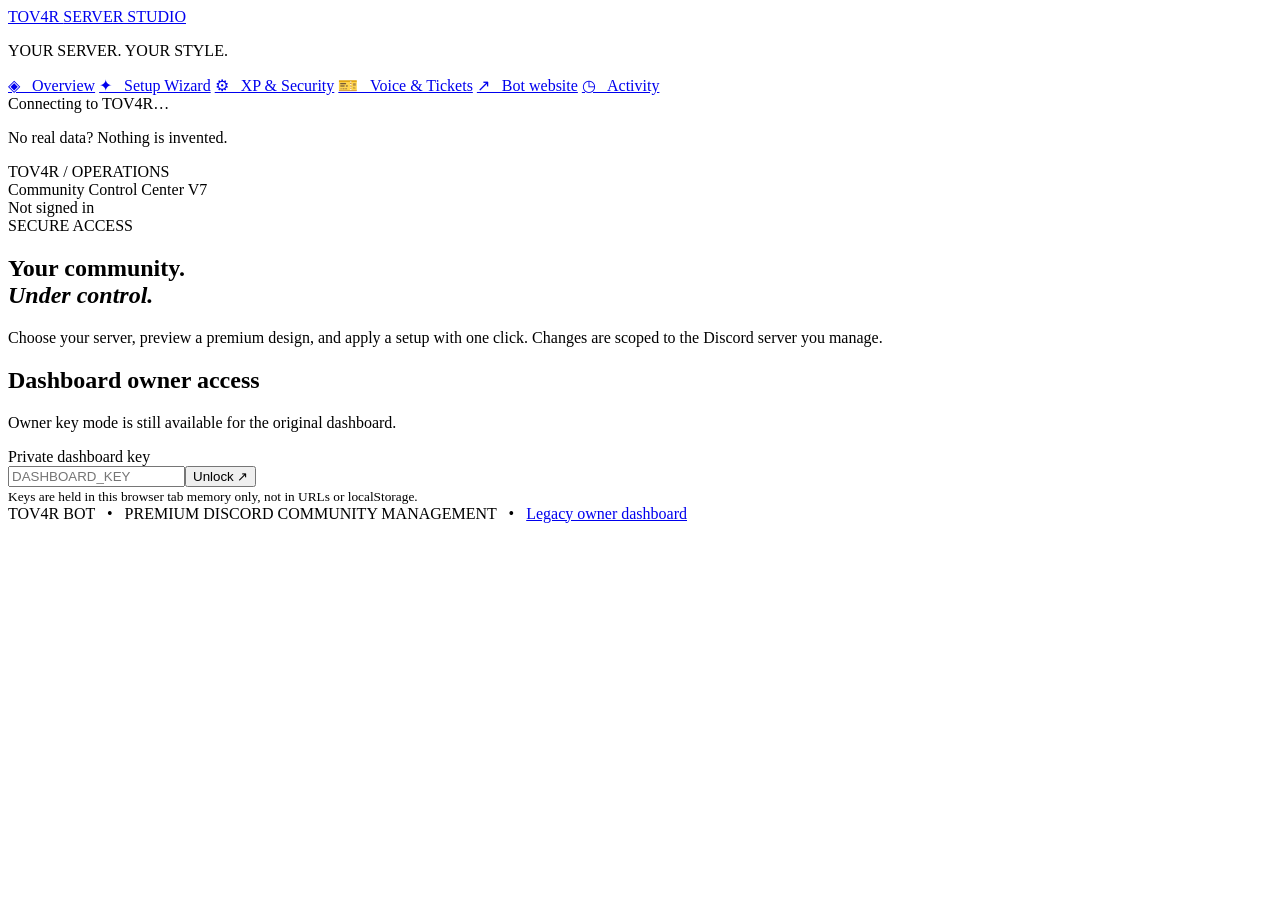
==== web/wizard.html @ 2fc29fc4 "Enable owner-triggered verification gate preserving existing member access and private channel denie" ====
<!doctype html>
<html lang="fr">
<head>
  <meta charset="utf-8">
  <meta name="viewport" content="width=device-width, initial-scale=1">
  <meta name="robots" content="noindex,nofollow">
  <meta name="theme-color" content="#111117">
  <title>TOV4R • Server Studio</title>
  <link rel="stylesheet" href="/wizard/assets/wizard.css">
  <script defer src="/wizard/assets/wizard.js"></script>
</head>
<body>
<div class="app-shell">
  <aside class="sidebar">
    <a href="/wizard" class="brand" aria-label="TOV4R Server Studio">TOV4R <span>SERVER STUDIO</span></a>
    <p class="sidebar-sub">YOUR SERVER. YOUR STYLE.</p>
    <nav aria-label="Navigation principale">
      <a href="#overview">◈ &nbsp; Overview</a>
      <a href="#builder">✦ &nbsp; Setup Wizard</a>
      <a href="#preferences">⚙ &nbsp; XP & Security</a>
      <a href="#modules">🎫 &nbsp; Voice & Tickets</a>
      <a href="https://tov4r.xyz/bot/">↗ &nbsp; Bot website</a>
      <a href="#activity">◷ &nbsp; Activity</a>
    </nav>
    <div class="side-bottom">
      <span class="dot"></span><span id="bot-status">Connecting to TOV4R…</span>
      <p>No real data? Nothing is invented.</p>
    </div>
  </aside>
  <main>
    <header class="topbar">
      <div><span class="eyebrow">TOV4R / OPERATIONS</span><div class="top-title">Community Control Center <span class="version">V7</span></div></div>
      <div class="user-slot"><span id="actor">Not signed in</span><button type="button" id="logout" class="quiet" hidden>Sign out</button></div>
    </header>
    <div id="message" class="message" role="status" aria-live="polite" hidden></div>
    <section id="gate" class="gate">
      <div class="eyebrow">SECURE ACCESS</div>
      <h1>Your community.<br><em>Under control.</em></h1>
      <p>Choose your server, preview a premium design, and apply a setup with one click. Changes are scoped to the Discord server you manage.</p>
      <a id="discord-login" href="/auth/login" class="action" hidden>◈ &nbsp; Continue with Discord</a>
      <div class="owner-portal">
        <h2>Dashboard owner access</h2>
        <p>Owner key mode is still available for the original dashboard.</p>
        <form id="key-form"><label for="owner-key">Private dashboard key</label><div class="inline"><input id="owner-key" type="password" minlength="32" placeholder="DASHBOARD_KEY" autocomplete="off" required><button class="action" type="submit">Unlock ↗</button></div></form>
        <small>Keys are held in this browser tab memory only, not in URLs or localStorage.</small>
      </div>
      <div id="oauth-info" class="note"></div>
    </section>
    <div id="workspace" hidden>
      <section id="overview" class="hero">
        <div>
          <div class="eyebrow">SELECT YOUR COMMUNITY</div>
          <h1>Make it <em>legendary.</em></h1>
          <p>Every Discord server has its own setup, permissions and personality.</p>
          <div class="server-switch"><label for="guild">SERVER</label><select id="guild" aria-label="Choose your server"></select></div>
        </div>
        <div class="hero-panel">
          <div class="eyebrow">SERVER STATUS</div>
          <strong id="guild-name">—</strong>
          <span id="guild-theme">Template not selected</span>
          <div class="online"><span class="dot"></span>LIVE DISCORD STATE</div>
        </div>
      </section>
      <div class="stats" id="stats"></div>
      <section id="builder" class="panel builder">
        <div class="head"><div><span class="eyebrow">01 / CREATE</span><h2>Setup Wizard <span>✦</span></h2><p>Preview the staff, Member and automatic level reward roles. No channels are created or changed.</p></div><span class="step">PREVIEW → APPLY</span></div>
        <div id="themes" class="themes" role="group" aria-label="Server types"></div>
        <div class="wizard-options">
          <input id="focus" type="checkbox" hidden disabled><b>Unified bot setup</b><p>Staff permissions must be configured manually by the server owner.</p>
          <p class="safety">🔒 All existing channels and roles are preserved; verification updates public visibility and preserves existing member access. Only missing essential bot channels and roles are created.</p>
        </div>
        <div class="wizard-actions"><button class="action" id="preview" type="button">Generate preview →</button><button class="quiet" id="reset-preview" type="button">Reset</button></div>
        <div id="preview-panel" class="preview-panel" hidden>
          <div class="head"><div><span class="eyebrow">02 / REVIEW</span><h2 id="preview-name">Your layout</h2></div><span class="step">NOTHING CHANGED YET</span></div>
          <div class="preview-stats" id="preview-stats"></div>
          <div id="preview-structure" class="structure"></div>
          <p class="safety" id="preview-warning"></p>
          <div class="wizard-actions"><button class="action" id="apply" type="button">Apply approved setup ↗</button><span class="hint">Preview expires after 10 minutes or if the server changes.</span></div>
        </div>
      </section>
      <section id="preferences" class="panel">
        <div class="head"><div><span class="eyebrow">03 / CONTROL</span><h2>Protection & settings</h2><p>Settings are saved to the selected server only.</p></div></div>
        <form id="settings-form">
          <div class="settings-grid">
            <label class="setting"><span><b>Bot language</b><small>Server response language</small></span><select name="language"><option value="en">English</option><option value="fr">Français</option><option value="darija">Darija</option></select></label>
            <label class="setting"><span><b>Anti-Spam</b><small>Automatic spam moderation</small></span><input type="checkbox" name="antispam"></label>
            <label class="setting"><span><b>Anti-Invites</b><small>Block public Discord invite links</small></span><input type="checkbox" name="anti_invites"></label>
            <label class="setting"><span><b>Levels & XP</b><small>Enable community progression</small></span><input type="checkbox" name="levels"></label>
            <label class="setting"><span><b>Voice XP</b><small>Opt-in voice-state activity; no audio recording</small></span><input type="checkbox" name="voice_xp"></label>
            <label class="setting"><span><b>Security monitoring</b><small>Raid and unusual activity alerts; no automatic bans</small></span><input type="checkbox" name="security_enabled"></label>
            <label class="setting"><span><b>XP cooldown</b><small>Seconds between XP awards (15–3600)</small></span><input name="xp_cooldown" type="number" min="15" max="3600" required></label>
          </div>
          <label class="line-field">Welcome message <small>Use {mention}, {name} or {server}</small><textarea rows="2" maxlength="1500" name="welcome_text"></textarea></label>
          <label class="line-field">Filtered words <small>Comma-separated</small><textarea rows="2" maxlength="1500" name="blocked_words"></textarea></label>
          <div class="wizard-actions"><button class="action" type="submit" id="save-settings">Save server settings ↗</button></div>
        </form>
      </section>
      <section id="modules" class="panel">
        <div class="head"><div><span class="eyebrow">04 / COMMUNITY MODULES</span><h2>Voice & Tickets</h2><p>Manage your existing modules in Discord. These controls are guides, not web actions.</p></div></div>
        <div class="settings-grid">
          <div class="setting"><span><b>Voice panel</b><small>Publish or refresh with /setup. Members can save room preferences.</small></span></div>
          <div class="setting"><span><b>Ticket panel</b><small>Use /setup to configure and refresh the ticket panel. Closed tickets are deleted after 10 seconds, subject to transcript saving.</small></span></div>
          <div class="setting"><span><b>Private security alerts</b><small>Use /setup to configure private alerts. View Audit Log is needed for destructive-activity alerts.</small></span></div>
          <div class="setting"><span><b>Community profiles</b><small>/profile, /leaderboard and /voice_top show your server's progression.</small></span></div>
        </div>
      </section>
      <section id="activity" class="two-cols">
        <div class="panel"><div class="head"><div><span class="eyebrow">04 / MONITOR</span><h2>Recent activity</h2></div></div><div id="events" class="feed"></div></div>
        <div class="panel"><div class="head"><div><span class="eyebrow">05 / UNDO</span><h2>Restore layout</h2></div></div><p>Focused setup keeps an archive of unrelated channels. Reopen the archived layout at any time.</p><button class="quiet" id="restore" type="button">Restore archived channels ↶</button><p class="hint">This only restores channels previously archived by TOV4R. No bulk deletion.</p></div>
      </section>
    </div>
    <footer class="footer">TOV4R BOT &nbsp; • &nbsp; PREMIUM DISCORD COMMUNITY MANAGEMENT &nbsp; • &nbsp; <a href="/">Legacy owner dashboard</a></footer>
  </main>
</div>
</body>
</html>
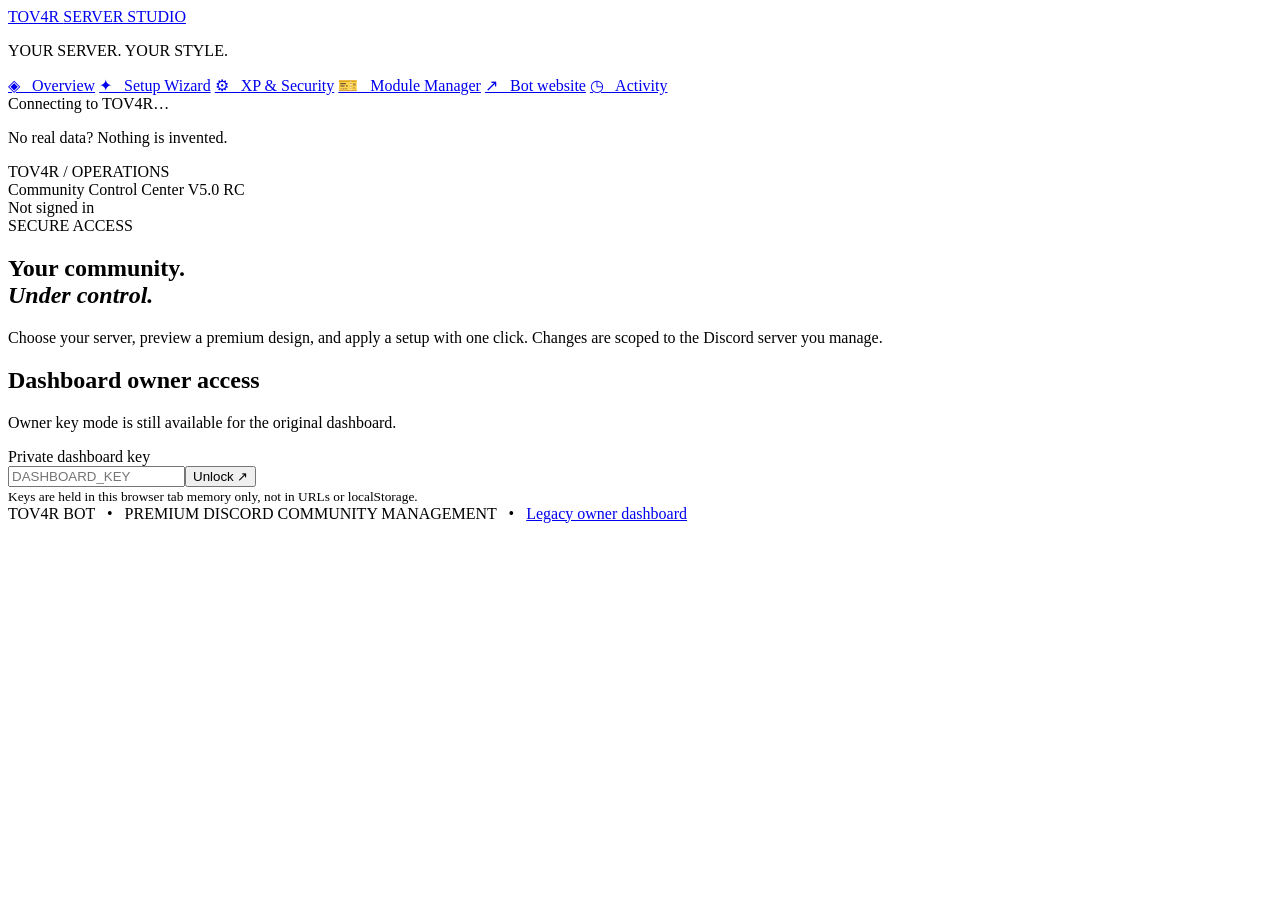
==== commit 91533da3: "Add live Module Manager and complete protection settings UI" ====
--- a/web/wizard.html
+++ b/web/wizard.html
@@ -18,7 +18,7 @@
       <a href="#overview">◈ &nbsp; Overview</a>
       <a href="#builder">✦ &nbsp; Setup Wizard</a>
       <a href="#preferences">⚙ &nbsp; XP & Security</a>
-      <a href="#modules">🎫 &nbsp; Voice & Tickets</a>
+      <a href="#modules">🎫 &nbsp; Module Manager</a>
       <a href="https://tov4r.xyz/bot/">↗ &nbsp; Bot website</a>
       <a href="#activity">◷ &nbsp; Activity</a>
     </nav>
@@ -29,7 +29,7 @@
   </aside>
   <main>
     <header class="topbar">
-      <div><span class="eyebrow">TOV4R / OPERATIONS</span><div class="top-title">Community Control Center <span class="version">V7</span></div></div>
+      <div><span class="eyebrow">TOV4R / OPERATIONS</span><div class="top-title">Community Control Center <span class="version">V5.0 RC</span></div></div>
       <div class="user-slot"><span id="actor">Not signed in</span><button type="button" id="logout" class="quiet" hidden>Sign out</button></div>
     </header>
     <div id="message" class="message" role="status" aria-live="polite" hidden></div>
@@ -63,7 +63,7 @@
       </section>
       <div class="stats" id="stats"></div>
       <section id="builder" class="panel builder">
-        <div class="head"><div><span class="eyebrow">01 / CREATE</span><h2>Setup Wizard <span>✦</span></h2><p>Preview the staff, Member and automatic level reward roles. No channels are created or changed.</p></div><span class="step">PREVIEW → APPLY</span></div>
+        <div class="head"><div><span class="eyebrow">01 / CREATE</span><h2>Setup Wizard <span>✦</span></h2><p>Preview missing staff roles, level rewards and essential bot channels. Nothing changes until you approve.</p></div><span class="step">PREVIEW → APPLY</span></div>
         <div id="themes" class="themes" role="group" aria-label="Server types"></div>
         <div class="wizard-options">
           <input id="focus" type="checkbox" hidden disabled><b>Unified bot setup</b><p>Staff permissions must be configured manually by the server owner.</p>
@@ -88,6 +88,9 @@
             <label class="setting"><span><b>Levels & XP</b><small>Enable community progression</small></span><input type="checkbox" name="levels"></label>
             <label class="setting"><span><b>Voice XP</b><small>Opt-in voice-state activity; no audio recording</small></span><input type="checkbox" name="voice_xp"></label>
             <label class="setting"><span><b>Security monitoring</b><small>Raid and unusual activity alerts; no automatic bans</small></span><input type="checkbox" name="security_enabled"></label>
+            <label class="setting"><span><b>Anti-links</b><small>Apply configured link moderation</small></span><input type="checkbox" name="anti_links"></label>
+            <label class="setting"><span><b>Progressive moderation</b><small>Enable existing escalation policy</small></span><input type="checkbox" name="automod_progressive"></label>
+            <label class="setting"><span><b>Goodbye messages</b><small>Send member departure notices</small></span><input type="checkbox" name="goodbye_enabled"></label>
             <label class="setting"><span><b>XP cooldown</b><small>Seconds between XP awards (15–3600)</small></span><input name="xp_cooldown" type="number" min="15" max="3600" required></label>
           </div>
           <label class="line-field">Welcome message <small>Use {mention}, {name} or {server}</small><textarea rows="2" maxlength="1500" name="welcome_text"></textarea></label>
@@ -96,7 +99,16 @@
         </form>
       </section>
       <section id="modules" class="panel">
-        <div class="head"><div><span class="eyebrow">04 / COMMUNITY MODULES</span><h2>Voice & Tickets</h2><p>Manage your existing modules in Discord. These controls are guides, not web actions.</p></div></div>
+        <div class="head"><div><span class="eyebrow">04 / COMMUNITY MODULES</span><h2>Module Manager</h2><p>Enable or disable features for the selected server. Existing rooms and tickets are preserved.</p></div></div>
+        <form id="modules-form">
+          <div class="settings-grid">
+            <label class="setting"><span><b>Temporary TAB creation</b><small>Allow members to create new rooms</small></span><input type="checkbox" name="voice_rooms_enabled"></label>
+            <label class="setting"><span><b>Automatic TAB panel</b><small>Post controls in the chat of each new room</small></span><input type="checkbox" name="voice_panel_enabled"></label>
+            <label class="setting"><span><b>New support tickets</b><small>Existing tickets remain accessible</small></span><input type="checkbox" name="tickets_enabled"></label>
+            <label class="setting"><span><b>AI administration</b><small>Server-owner only, explicit requests sent to OpenAI. Requires provider configuration.</small></span><input type="checkbox" name="ai_enabled"></label>
+          </div>
+          <div class="wizard-actions"><button class="action" type="submit" id="save-modules">Save modules ↗</button></div>
+        </form>
         <div class="settings-grid">
           <div class="setting"><span><b>Voice panel</b><small>Publish or refresh with /setup. Members can save room preferences.</small></span></div>
           <div class="setting"><span><b>Ticket panel</b><small>Use /setup to configure and refresh the ticket panel. Closed tickets are deleted after 10 seconds, subject to transcript saving.</small></span></div>
@@ -106,7 +118,7 @@
       </section>
       <section id="activity" class="two-cols">
         <div class="panel"><div class="head"><div><span class="eyebrow">04 / MONITOR</span><h2>Recent activity</h2></div></div><div id="events" class="feed"></div></div>
-        <div class="panel"><div class="head"><div><span class="eyebrow">05 / UNDO</span><h2>Restore layout</h2></div></div><p>Focused setup keeps an archive of unrelated channels. Reopen the archived layout at any time.</p><button class="quiet" id="restore" type="button">Restore archived channels ↶</button><p class="hint">This only restores channels previously archived by TOV4R. No bulk deletion.</p></div>
+        <div class="panel"><div class="head"><div><span class="eyebrow">05 / UNDO</span><h2>Restore layout</h2></div></div><p>Focused setup keeps an archive of unrelated channels. Reopen the archived layout at any time.</p><button class="quiet" id="restore" type="button">Restore archived channels ↶</button><p class="hint">Server owner or Administrator only. Restores previously archived channels. No bulk deletion.</p></div>
       </section>
     </div>
     <footer class="footer">TOV4R BOT &nbsp; • &nbsp; PREMIUM DISCORD COMMUNITY MANAGEMENT &nbsp; • &nbsp; <a href="/">Legacy owner dashboard</a></footer>
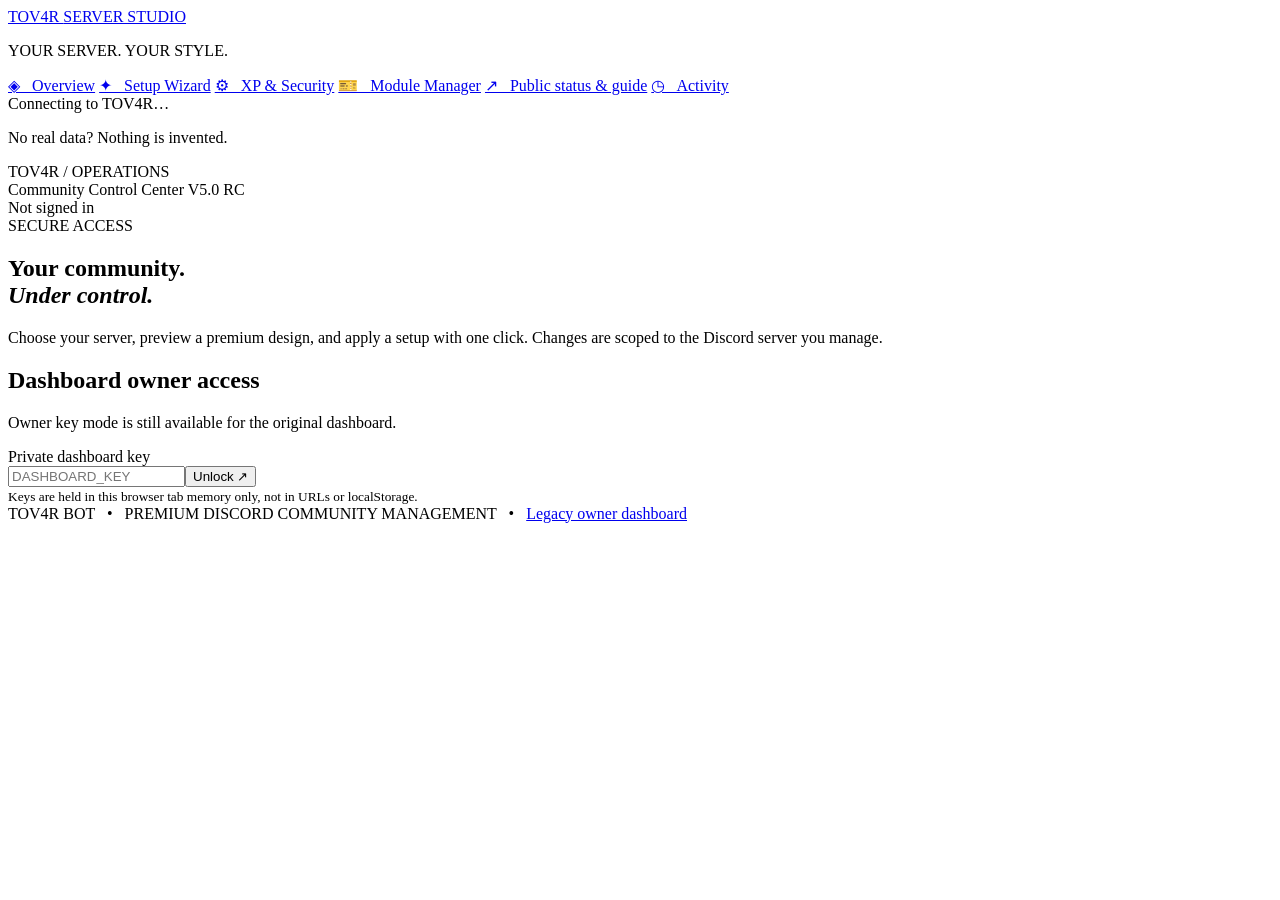
==== commit 0d0cbb5f: "Link dashboard to public status and clarify module behavior" ====
--- a/web/wizard.html
+++ b/web/wizard.html
@@ -19,7 +19,7 @@
       <a href="#builder">✦ &nbsp; Setup Wizard</a>
       <a href="#preferences">⚙ &nbsp; XP & Security</a>
       <a href="#modules">🎫 &nbsp; Module Manager</a>
-      <a href="https://tov4r.xyz/bot/">↗ &nbsp; Bot website</a>
+      <a href="/status">↗ &nbsp; Public status &amp; guide</a>
       <a href="#activity">◷ &nbsp; Activity</a>
     </nav>
     <div class="side-bottom">
@@ -107,7 +107,7 @@
             <label class="setting"><span><b>New support tickets</b><small>Existing tickets remain accessible</small></span><input type="checkbox" name="tickets_enabled"></label>
             <label class="setting"><span><b>AI administration</b><small>Server-owner only, explicit requests sent to OpenAI. Requires provider configuration.</small></span><input type="checkbox" name="ai_enabled"></label>
           </div>
-          <div class="wizard-actions"><button class="action" type="submit" id="save-modules">Save modules ↗</button></div>
+          <div class="wizard-actions"><button class="action" type="submit" id="save-modules">Save modules ↗</button></div><p class="hint">Only the server owner can change AI access. Turning modules off does not delete data.</p>
         </form>
         <div class="settings-grid">
           <div class="setting"><span><b>Voice panel</b><small>Publish or refresh with /setup. Members can save room preferences.</small></span></div>
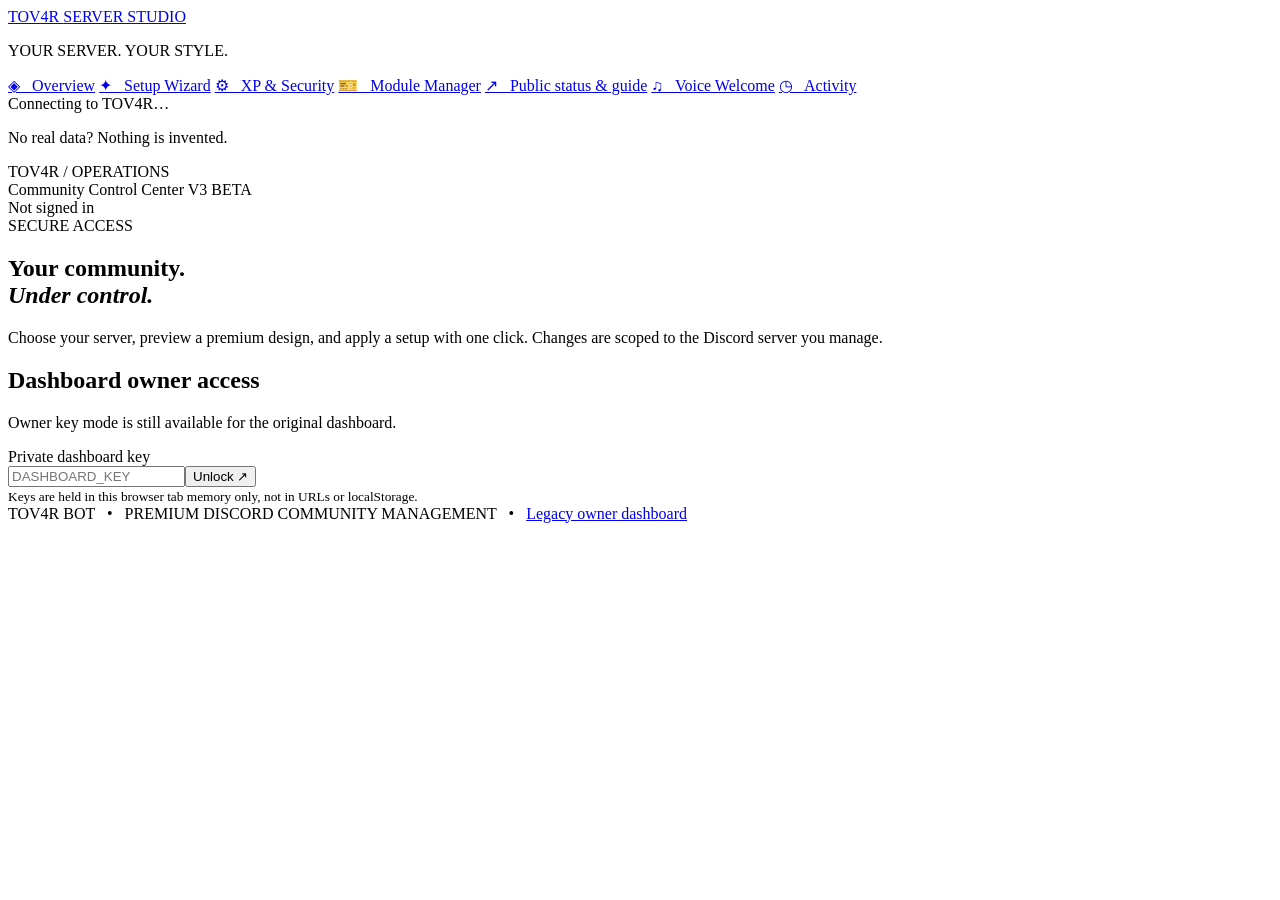
==== commit abb2e86b: "Add voice welcome status, manual refresh and activity search to V3 beta" ====
--- a/web/wizard.html
+++ b/web/wizard.html
@@ -20,6 +20,7 @@
       <a href="#preferences">⚙ &nbsp; XP & Security</a>
       <a href="#modules">🎫 &nbsp; Module Manager</a>
       <a href="/status">↗ &nbsp; Public status &amp; guide</a>
+      <a href="#voice-status">♫ &nbsp; Voice Welcome</a>
       <a href="#activity">◷ &nbsp; Activity</a>
     </nav>
     <div class="side-bottom">
@@ -29,7 +30,7 @@
   </aside>
   <main>
     <header class="topbar">
-      <div><span class="eyebrow">TOV4R / OPERATIONS</span><div class="top-title">Community Control Center <span class="version">V5.0 RC</span></div></div>
+      <div><span class="eyebrow">TOV4R / OPERATIONS</span><div class="top-title">Community Control Center <span class="version">V3 BETA</span></div></div>
       <div class="user-slot"><span id="actor">Not signed in</span><button type="button" id="logout" class="quiet" hidden>Sign out</button></div>
     </header>
     <div id="message" class="message" role="status" aria-live="polite" hidden></div>
@@ -61,7 +62,21 @@
           <div class="online"><span class="dot"></span>LIVE DISCORD STATE</div>
         </div>
       </section>
+      <div class="overview-tools"><span id="last-refresh" class="hint">Not refreshed yet</span><button type="button" class="quiet" id="refresh-dashboard">Refresh data ↻</button></div>
       <div class="stats" id="stats"></div>
+      <section id="voice-status" class="panel">
+        <div class="head"><div><span class="eyebrow">LIVE MODULE STATUS</span><h2>Voice Welcome</h2><p>Playback only. No member audio is recorded.</p></div><span class="step" id="voice-connection">—</span></div>
+        <div class="settings-grid">
+          <div class="setting"><span><b>Selected room</b><small id="voice-room">—</small></span></div>
+          <div class="setting"><span><b>Custom welcome</b><small>MP3, WAV, OGG, M4A · first 5 minutes · up to 64 MB, subject to Discord limits.</small></span></div>
+        </div>
+        <p class="hint" id="voice-access">—</p>
+        <div class="quick-commands" aria-label="Voice Welcome commands">
+          <button type="button" class="quiet" data-copy="/voicewelcome setup">Copy setup command</button>
+          <button type="button" class="quiet" data-copy="/voicewelcome audio">Copy upload command</button>
+          <button type="button" class="quiet" data-copy="/voicewelcome off">Copy stop command</button>
+        </div>
+      </section>
       <section id="builder" class="panel builder">
         <div class="head"><div><span class="eyebrow">01 / CREATE</span><h2>Setup Wizard <span>✦</span></h2><p>Preview missing staff roles, level rewards and essential bot channels. Nothing changes until you approve.</p></div><span class="step">PREVIEW → APPLY</span></div>
         <div id="themes" class="themes" role="group" aria-label="Server types"></div>
@@ -105,7 +120,7 @@
             <label class="setting"><span><b>Temporary TAB creation</b><small>Allow members to create new rooms</small></span><input type="checkbox" name="voice_rooms_enabled"></label>
             <label class="setting"><span><b>Automatic TAB panel</b><small>Post controls in the chat of each new room</small></span><input type="checkbox" name="voice_panel_enabled"></label>
             <label class="setting"><span><b>New support tickets</b><small>Existing tickets remain accessible</small></span><input type="checkbox" name="tickets_enabled"></label>
-            <label class="setting"><span><b>AI administration</b><small>Server-owner only, explicit requests sent to OpenAI. Requires provider configuration.</small></span><input type="checkbox" name="ai_enabled"></label>
+            <label class="setting"><span><b>AI assistant</b><small>Member questions via /ai; owner-only changes via /ai_admin. Requests go to OpenAI.</small></span><input type="checkbox" name="ai_enabled"></label>
           </div>
           <div class="wizard-actions"><button class="action" type="submit" id="save-modules">Save modules ↗</button></div><p class="hint">Only the server owner can change AI access. Turning modules off does not delete data.</p>
         </form>
@@ -117,7 +132,7 @@
         </div>
       </section>
       <section id="activity" class="two-cols">
-        <div class="panel"><div class="head"><div><span class="eyebrow">04 / MONITOR</span><h2>Recent activity</h2></div></div><div id="events" class="feed"></div></div>
+        <div class="panel"><div class="head"><div><span class="eyebrow">04 / MONITOR</span><h2>Recent activity</h2></div></div><label class="line-field" for="activity-filter">Filter recent activity</label><input id="activity-filter" type="search" placeholder="Search last 12 events"><div id="events" class="feed"></div></div>
         <div class="panel"><div class="head"><div><span class="eyebrow">05 / UNDO</span><h2>Restore layout</h2></div></div><p>Focused setup keeps an archive of unrelated channels. Reopen the archived layout at any time.</p><button class="quiet" id="restore" type="button">Restore archived channels ↶</button><p class="hint">Server owner or Administrator only. Restores previously archived channels. No bulk deletion.</p></div>
       </section>
     </div>
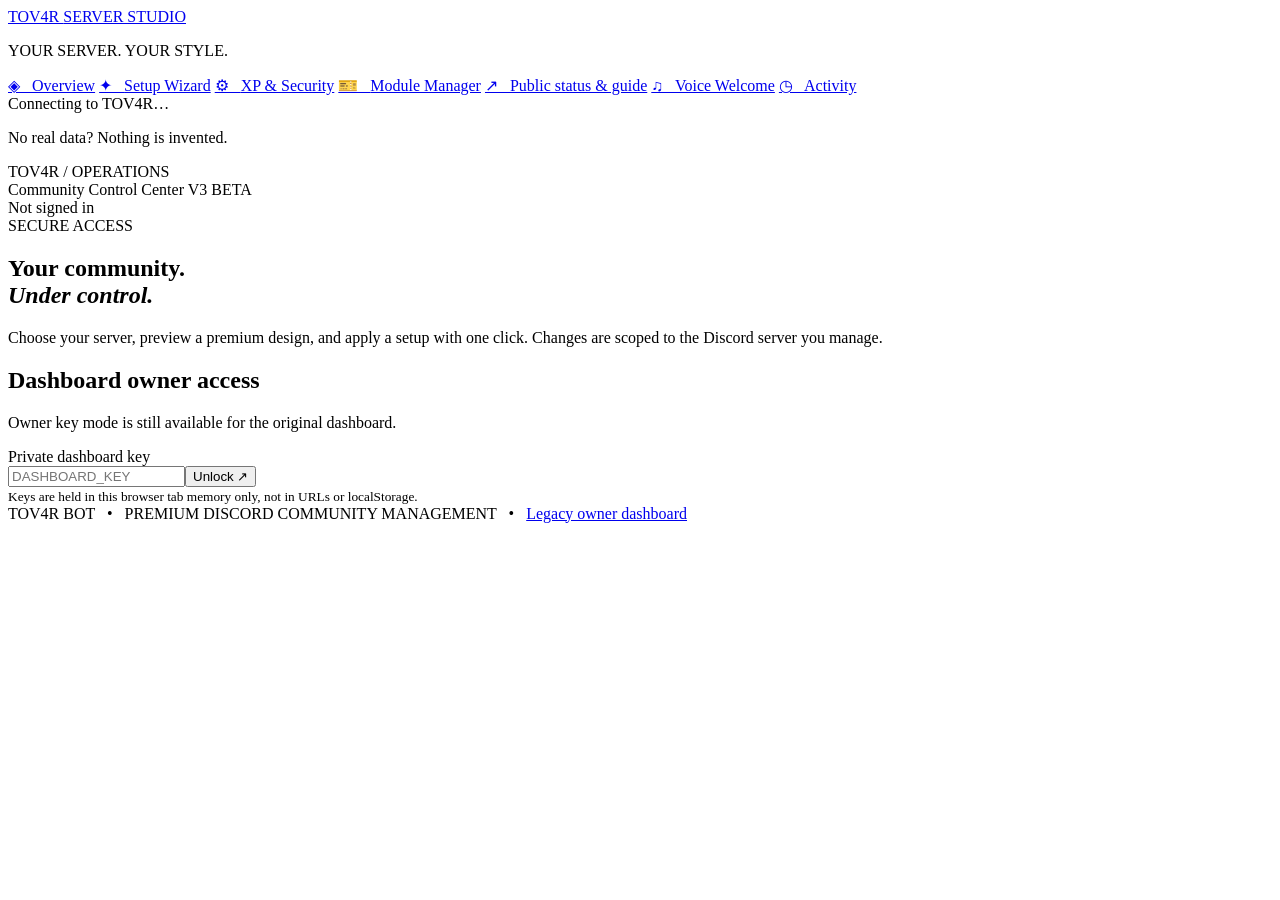
==== commit 29973089: "Translate selected dashboard navigation and welcome controls using per-guild language" ====
--- a/web/wizard.html
+++ b/web/wizard.html
@@ -1,5 +1,5 @@
 <!doctype html>
-<html lang="fr">
+<html lang="en">
 <head>
   <meta charset="utf-8">
   <meta name="viewport" content="width=device-width, initial-scale=1">
@@ -15,13 +15,13 @@
     <a href="/wizard" class="brand" aria-label="TOV4R Server Studio">TOV4R <span>SERVER STUDIO</span></a>
     <p class="sidebar-sub">YOUR SERVER. YOUR STYLE.</p>
     <nav aria-label="Navigation principale">
-      <a href="#overview">◈ &nbsp; Overview</a>
-      <a href="#builder">✦ &nbsp; Setup Wizard</a>
-      <a href="#preferences">⚙ &nbsp; XP & Security</a>
-      <a href="#modules">🎫 &nbsp; Module Manager</a>
+      <a href="#overview">◈ &nbsp; <span data-lang-en="Overview" data-lang-fr="Aperçu" data-lang-darija="Overview">Overview</span></a>
+      <a href="#builder">✦ &nbsp; <span data-lang-en="Setup Wizard" data-lang-fr="Assistant de configuration" data-lang-darija="Setup Wizard">Setup Wizard</span></a>
+      <a href="#preferences">⚙ &nbsp; <span data-lang-en="XP &amp; Security" data-lang-fr="XP et sécurité" data-lang-darija="XP w sécurité">XP & Security</span></a>
+      <a href="#modules">🎫 &nbsp; <span data-lang-en="Module Manager" data-lang-fr="Gestion des modules" data-lang-darija="Gestion dyal modules">Module Manager</span></a>
       <a href="/status">↗ &nbsp; Public status &amp; guide</a>
-      <a href="#voice-status">♫ &nbsp; Voice Welcome</a>
-      <a href="#activity">◷ &nbsp; Activity</a>
+      <a href="#voice-status">♫ &nbsp; <span data-lang-en="Voice Welcome" data-lang-fr="Accueil vocal" data-lang-darija="Voice Welcome">Voice Welcome</span></a>
+      <a href="#activity">◷ &nbsp; <span data-lang-en="Activity" data-lang-fr="Activité" data-lang-darija="Activity">Activity</span></a>
     </nav>
     <div class="side-bottom">
       <span class="dot"></span><span id="bot-status">Connecting to TOV4R…</span>
@@ -62,15 +62,22 @@
           <div class="online"><span class="dot"></span>LIVE DISCORD STATE</div>
         </div>
       </section>
-      <div class="overview-tools"><span id="last-refresh" class="hint">Not refreshed yet</span><button type="button" class="quiet" id="refresh-dashboard">Refresh data ↻</button></div>
+      <div class="overview-tools"><span id="last-refresh" class="hint">Not refreshed yet</span><button type="button" class="quiet" id="refresh-dashboard" data-lang-en="Refresh data ↻" data-lang-fr="Actualiser ↻" data-lang-darija="Refresh data ↻">Refresh data ↻</button></div>
       <div class="stats" id="stats"></div>
       <section id="voice-status" class="panel">
-        <div class="head"><div><span class="eyebrow">LIVE MODULE STATUS</span><h2>Voice Welcome</h2><p>Playback only. No member audio is recorded.</p></div><span class="step" id="voice-connection">—</span></div>
+        <div class="head"><div><span class="eyebrow">LIVE MODULE STATUS</span><h2 data-lang-en="Voice Welcome" data-lang-fr="Accueil vocal" data-lang-darija="Voice Welcome">Voice Welcome</h2><p data-lang-en="Playback only. No member audio is recorded." data-lang-fr="Lecture uniquement. Aucun audio des membres enregistré." data-lang-darija="Ghir lecture. Ma kayrecordich sot dyal membres.">Playback only. No member audio is recorded.</p></div><span class="step" id="voice-connection">—</span></div>
         <div class="settings-grid">
-          <div class="setting"><span><b>Selected room</b><small id="voice-room">—</small></span></div>
-          <div class="setting"><span><b>Custom welcome</b><small>MP3, WAV, OGG, M4A · first 5 minutes · up to 64 MB, subject to Discord limits.</small></span></div>
+          <div class="setting"><span><b data-lang-en="Selected room" data-lang-fr="Salon sélectionné" data-lang-darija="Room mkhtara">Selected room</b><small id="voice-room">—</small></span></div>
+          <div class="setting"><span><b data-lang-en="Custom welcome" data-lang-fr="Accueil personnalisé" data-lang-darija="Sot personnalisé">Custom welcome</b><small>MP3, WAV, OGG, M4A · first 5 minutes · up to 64 MB, subject to Discord limits.</small></span></div>
         </div>
         <p class="hint" id="voice-access">—</p>
+        <form id="voice-upload-form">
+          <label class="line-field" for="voice-file" data-lang-en="New welcome recording (64 MB max)" data-lang-fr="Nouvel audio d’accueil (64 Mo max.)" data-lang-darija="Sot jdid (64 MB max)">New welcome recording (64 MB max)</label>
+          <input id="voice-file" type="file" accept=".mp3,.wav,.ogg,.m4a" required>
+          <label class="line-field"><input id="voice-consent" type="checkbox" required> I have permission to play this audio in my server.</label>
+          <div class="wizard-actions"><button class="action" id="voice-upload" type="submit" data-lang-en="Upload recording" data-lang-fr="Envoyer l’audio" data-lang-darija="Sift audio">Upload recording</button><button class="quiet" id="voice-reset" type="button" data-lang-en="Restore default recording" data-lang-fr="Restaurer l’audio par défaut" data-lang-darija="Rje3 sot l asli">Restore default recording</button></div>
+          <p class="hint">The first five minutes are converted to Opus. Uploading does not enable or move the bot. Use the commands below to select or stop the voice room.</p>
+        </form>
         <div class="quick-commands" aria-label="Voice Welcome commands">
           <button type="button" class="quiet" data-copy="/voicewelcome setup">Copy setup command</button>
           <button type="button" class="quiet" data-copy="/voicewelcome audio">Copy upload command</button>
@@ -97,7 +104,7 @@
         <div class="head"><div><span class="eyebrow">03 / CONTROL</span><h2>Protection & settings</h2><p>Settings are saved to the selected server only.</p></div></div>
         <form id="settings-form">
           <div class="settings-grid">
-            <label class="setting"><span><b>Bot language</b><small>Server response language</small></span><select name="language"><option value="en">English</option><option value="fr">Français</option><option value="darija">Darija</option></select></label>
+            <label class="setting"><span><b data-lang-en="Bot language" data-lang-fr="Langue du bot" data-lang-darija="Logha dyal bot">Bot language</b><small>Server response language</small></span><select name="language"><option value="en">English</option><option value="fr">Français</option><option value="darija">Darija</option></select></label>
             <label class="setting"><span><b>Anti-Spam</b><small>Automatic spam moderation</small></span><input type="checkbox" name="antispam"></label>
             <label class="setting"><span><b>Anti-Invites</b><small>Block public Discord invite links</small></span><input type="checkbox" name="anti_invites"></label>
             <label class="setting"><span><b>Levels & XP</b><small>Enable community progression</small></span><input type="checkbox" name="levels"></label>
@@ -110,7 +117,7 @@
           </div>
           <label class="line-field">Welcome message <small>Use {mention}, {name} or {server}</small><textarea rows="2" maxlength="1500" name="welcome_text"></textarea></label>
           <label class="line-field">Filtered words <small>Comma-separated</small><textarea rows="2" maxlength="1500" name="blocked_words"></textarea></label>
-          <div class="wizard-actions"><button class="action" type="submit" id="save-settings">Save server settings ↗</button></div>
+          <div class="wizard-actions"><button class="action" type="submit" id="save-settings" data-lang-en="Save server settings ↗" data-lang-fr="Enregistrer les paramètres ↗" data-lang-darija="7fed settings ↗">Save server settings ↗</button></div>
         </form>
       </section>
       <section id="modules" class="panel">
@@ -122,7 +129,7 @@
             <label class="setting"><span><b>New support tickets</b><small>Existing tickets remain accessible</small></span><input type="checkbox" name="tickets_enabled"></label>
             <label class="setting"><span><b>AI assistant</b><small>Member questions via /ai; owner-only changes via /ai_admin. Requests go to OpenAI.</small></span><input type="checkbox" name="ai_enabled"></label>
           </div>
-          <div class="wizard-actions"><button class="action" type="submit" id="save-modules">Save modules ↗</button></div><p class="hint">Only the server owner can change AI access. Turning modules off does not delete data.</p>
+          <div class="wizard-actions"><button class="action" type="submit" id="save-modules" data-lang-en="Save modules ↗" data-lang-fr="Enregistrer les modules ↗" data-lang-darija="7fed modules ↗">Save modules ↗</button></div><p class="hint">Only the server owner can change AI access. Turning modules off does not delete data.</p>
         </form>
         <div class="settings-grid">
           <div class="setting"><span><b>Voice panel</b><small>Publish or refresh with /setup. Members can save room preferences.</small></span></div>
@@ -132,7 +139,7 @@
         </div>
       </section>
       <section id="activity" class="two-cols">
-        <div class="panel"><div class="head"><div><span class="eyebrow">04 / MONITOR</span><h2>Recent activity</h2></div></div><label class="line-field" for="activity-filter">Filter recent activity</label><input id="activity-filter" type="search" placeholder="Search last 12 events"><div id="events" class="feed"></div></div>
+        <div class="panel"><div class="head"><div><span class="eyebrow">04 / MONITOR</span><h2 data-lang-en="Recent activity" data-lang-fr="Activité récente" data-lang-darija="Activity jdida">Recent activity</h2></div></div><label class="line-field" for="activity-filter" data-lang-en="Filter recent activity" data-lang-fr="Filtrer l’activité récente" data-lang-darija="Filtri activity">Filter recent activity</label><input id="activity-filter" type="search" placeholder="Search last 12 events"><div id="events" class="feed"></div></div>
         <div class="panel"><div class="head"><div><span class="eyebrow">05 / UNDO</span><h2>Restore layout</h2></div></div><p>Focused setup keeps an archive of unrelated channels. Reopen the archived layout at any time.</p><button class="quiet" id="restore" type="button">Restore archived channels ↶</button><p class="hint">Server owner or Administrator only. Restores previously archived channels. No bulk deletion.</p></div>
       </section>
     </div>
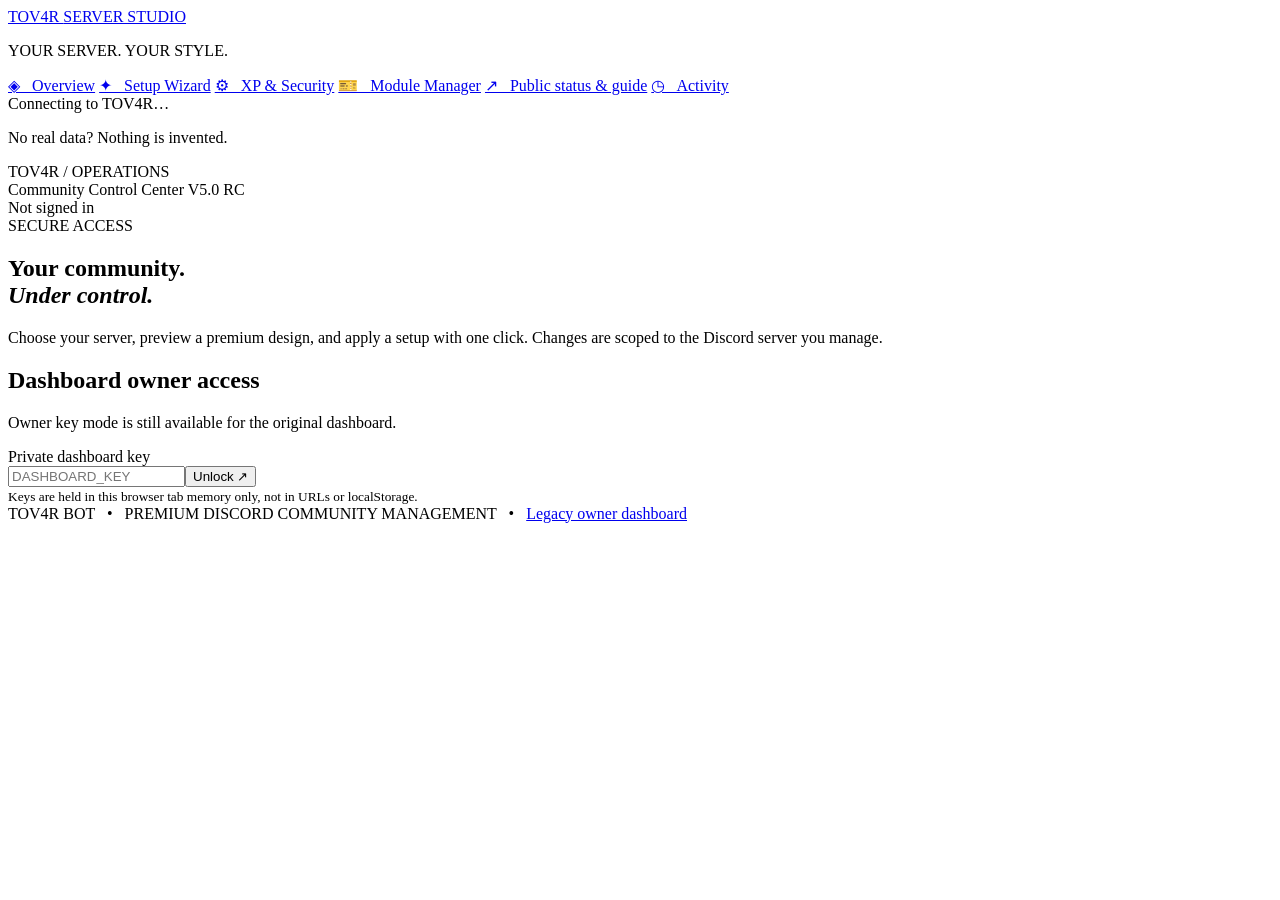
==== commit f0e4e9f8: "Merge 08dbbc48a3d308fed0614581f1b1be8ae2ba9eb0 into 9fa98efcd9eb3348c115ce08fba7757ca5659e53" ====
--- a/web/wizard.html
+++ b/web/wizard.html
@@ -1,5 +1,5 @@
 <!doctype html>
-<html lang="en">
+<html lang="fr">
 <head>
   <meta charset="utf-8">
   <meta name="viewport" content="width=device-width, initial-scale=1">
@@ -15,13 +15,12 @@
     <a href="/wizard" class="brand" aria-label="TOV4R Server Studio">TOV4R <span>SERVER STUDIO</span></a>
     <p class="sidebar-sub">YOUR SERVER. YOUR STYLE.</p>
     <nav aria-label="Navigation principale">
-      <a href="#overview">◈ &nbsp; <span data-lang-en="Overview" data-lang-fr="Aperçu" data-lang-darija="Overview">Overview</span></a>
-      <a href="#builder">✦ &nbsp; <span data-lang-en="Setup Wizard" data-lang-fr="Assistant de configuration" data-lang-darija="Setup Wizard">Setup Wizard</span></a>
-      <a href="#preferences">⚙ &nbsp; <span data-lang-en="XP &amp; Security" data-lang-fr="XP et sécurité" data-lang-darija="XP w sécurité">XP & Security</span></a>
-      <a href="#modules">🎫 &nbsp; <span data-lang-en="Module Manager" data-lang-fr="Gestion des modules" data-lang-darija="Gestion dyal modules">Module Manager</span></a>
+      <a href="#overview">◈ &nbsp; Overview</a>
+      <a href="#builder">✦ &nbsp; Setup Wizard</a>
+      <a href="#preferences">⚙ &nbsp; XP & Security</a>
+      <a href="#modules">🎫 &nbsp; Module Manager</a>
       <a href="/status">↗ &nbsp; Public status &amp; guide</a>
-      <a href="#voice-status">♫ &nbsp; <span data-lang-en="Voice Welcome" data-lang-fr="Accueil vocal" data-lang-darija="Voice Welcome">Voice Welcome</span></a>
-      <a href="#activity">◷ &nbsp; <span data-lang-en="Activity" data-lang-fr="Activité" data-lang-darija="Activity">Activity</span></a>
+      <a href="#activity">◷ &nbsp; Activity</a>
     </nav>
     <div class="side-bottom">
       <span class="dot"></span><span id="bot-status">Connecting to TOV4R…</span>
@@ -30,7 +29,7 @@
   </aside>
   <main>
     <header class="topbar">
-      <div><span class="eyebrow">TOV4R / OPERATIONS</span><div class="top-title">Community Control Center <span class="version">V3 BETA</span></div></div>
+      <div><span class="eyebrow">TOV4R / OPERATIONS</span><div class="top-title">Community Control Center <span class="version">V5.0 RC</span></div></div>
       <div class="user-slot"><span id="actor">Not signed in</span><button type="button" id="logout" class="quiet" hidden>Sign out</button></div>
     </header>
     <div id="message" class="message" role="status" aria-live="polite" hidden></div>
@@ -62,28 +61,7 @@
           <div class="online"><span class="dot"></span>LIVE DISCORD STATE</div>
         </div>
       </section>
-      <div class="overview-tools"><span id="last-refresh" class="hint">Not refreshed yet</span><button type="button" class="quiet" id="refresh-dashboard" data-lang-en="Refresh data ↻" data-lang-fr="Actualiser ↻" data-lang-darija="Refresh data ↻">Refresh data ↻</button></div>
       <div class="stats" id="stats"></div>
-      <section id="voice-status" class="panel">
-        <div class="head"><div><span class="eyebrow">LIVE MODULE STATUS</span><h2 data-lang-en="Voice Welcome" data-lang-fr="Accueil vocal" data-lang-darija="Voice Welcome">Voice Welcome</h2><p data-lang-en="Playback only. No member audio is recorded." data-lang-fr="Lecture uniquement. Aucun audio des membres enregistré." data-lang-darija="Ghir lecture. Ma kayrecordich sot dyal membres.">Playback only. No member audio is recorded.</p></div><span class="step" id="voice-connection">—</span></div>
-        <div class="settings-grid">
-          <div class="setting"><span><b data-lang-en="Selected room" data-lang-fr="Salon sélectionné" data-lang-darija="Room mkhtara">Selected room</b><small id="voice-room">—</small></span></div>
-          <div class="setting"><span><b data-lang-en="Custom welcome" data-lang-fr="Accueil personnalisé" data-lang-darija="Sot personnalisé">Custom welcome</b><small>MP3, WAV, OGG, M4A · first 5 minutes · up to 64 MB, subject to Discord limits.</small></span></div>
-        </div>
-        <p class="hint" id="voice-access">—</p>
-        <form id="voice-upload-form">
-          <label class="line-field" for="voice-file" data-lang-en="New welcome recording (64 MB max)" data-lang-fr="Nouvel audio d’accueil (64 Mo max.)" data-lang-darija="Sot jdid (64 MB max)">New welcome recording (64 MB max)</label>
-          <input id="voice-file" type="file" accept=".mp3,.wav,.ogg,.m4a" required>
-          <label class="line-field"><input id="voice-consent" type="checkbox" required> I have permission to play this audio in my server.</label>
-          <div class="wizard-actions"><button class="action" id="voice-upload" type="submit" data-lang-en="Upload recording" data-lang-fr="Envoyer l’audio" data-lang-darija="Sift audio">Upload recording</button><button class="quiet" id="voice-reset" type="button" data-lang-en="Restore default recording" data-lang-fr="Restaurer l’audio par défaut" data-lang-darija="Rje3 sot l asli">Restore default recording</button></div>
-          <p class="hint">The first five minutes are converted to Opus. Uploading does not enable or move the bot. Use the commands below to select or stop the voice room.</p>
-        </form>
-        <div class="quick-commands" aria-label="Voice Welcome commands">
-          <button type="button" class="quiet" data-copy="/voicewelcome setup">Copy setup command</button>
-          <button type="button" class="quiet" data-copy="/voicewelcome audio">Copy upload command</button>
-          <button type="button" class="quiet" data-copy="/voicewelcome off">Copy stop command</button>
-        </div>
-      </section>
       <section id="builder" class="panel builder">
         <div class="head"><div><span class="eyebrow">01 / CREATE</span><h2>Setup Wizard <span>✦</span></h2><p>Preview missing staff roles, level rewards and essential bot channels. Nothing changes until you approve.</p></div><span class="step">PREVIEW → APPLY</span></div>
         <div id="themes" class="themes" role="group" aria-label="Server types"></div>
@@ -104,7 +82,7 @@
         <div class="head"><div><span class="eyebrow">03 / CONTROL</span><h2>Protection & settings</h2><p>Settings are saved to the selected server only.</p></div></div>
         <form id="settings-form">
           <div class="settings-grid">
-            <label class="setting"><span><b data-lang-en="Bot language" data-lang-fr="Langue du bot" data-lang-darija="Logha dyal bot">Bot language</b><small>Server response language</small></span><select name="language"><option value="en">English</option><option value="fr">Français</option><option value="darija">Darija</option></select></label>
+            <label class="setting"><span><b>Bot language</b><small>Server response language</small></span><select name="language"><option value="en">English</option><option value="fr">Français</option><option value="darija">Darija</option></select></label>
             <label class="setting"><span><b>Anti-Spam</b><small>Automatic spam moderation</small></span><input type="checkbox" name="antispam"></label>
             <label class="setting"><span><b>Anti-Invites</b><small>Block public Discord invite links</small></span><input type="checkbox" name="anti_invites"></label>
             <label class="setting"><span><b>Levels & XP</b><small>Enable community progression</small></span><input type="checkbox" name="levels"></label>
@@ -117,7 +95,7 @@
           </div>
           <label class="line-field">Welcome message <small>Use {mention}, {name} or {server}</small><textarea rows="2" maxlength="1500" name="welcome_text"></textarea></label>
           <label class="line-field">Filtered words <small>Comma-separated</small><textarea rows="2" maxlength="1500" name="blocked_words"></textarea></label>
-          <div class="wizard-actions"><button class="action" type="submit" id="save-settings" data-lang-en="Save server settings ↗" data-lang-fr="Enregistrer les paramètres ↗" data-lang-darija="7fed settings ↗">Save server settings ↗</button></div>
+          <div class="wizard-actions"><button class="action" type="submit" id="save-settings">Save server settings ↗</button></div>
         </form>
       </section>
       <section id="modules" class="panel">
@@ -127,9 +105,9 @@
             <label class="setting"><span><b>Temporary TAB creation</b><small>Allow members to create new rooms</small></span><input type="checkbox" name="voice_rooms_enabled"></label>
             <label class="setting"><span><b>Automatic TAB panel</b><small>Post controls in the chat of each new room</small></span><input type="checkbox" name="voice_panel_enabled"></label>
             <label class="setting"><span><b>New support tickets</b><small>Existing tickets remain accessible</small></span><input type="checkbox" name="tickets_enabled"></label>
-            <label class="setting"><span><b>AI assistant</b><small>Member questions via /ai; owner-only changes via /ai_admin. Requests go to OpenAI.</small></span><input type="checkbox" name="ai_enabled"></label>
+            <label class="setting"><span><b>AI administration</b><small>Server-owner only, explicit requests sent to OpenAI. Requires provider configuration.</small></span><input type="checkbox" name="ai_enabled"></label>
           </div>
-          <div class="wizard-actions"><button class="action" type="submit" id="save-modules" data-lang-en="Save modules ↗" data-lang-fr="Enregistrer les modules ↗" data-lang-darija="7fed modules ↗">Save modules ↗</button></div><p class="hint">Only the server owner can change AI access. Turning modules off does not delete data.</p>
+          <div class="wizard-actions"><button class="action" type="submit" id="save-modules">Save modules ↗</button></div><p class="hint">Only the server owner can change AI access. Turning modules off does not delete data.</p>
         </form>
         <div class="settings-grid">
           <div class="setting"><span><b>Voice panel</b><small>Publish or refresh with /setup. Members can save room preferences.</small></span></div>
@@ -139,7 +117,7 @@
         </div>
       </section>
       <section id="activity" class="two-cols">
-        <div class="panel"><div class="head"><div><span class="eyebrow">04 / MONITOR</span><h2 data-lang-en="Recent activity" data-lang-fr="Activité récente" data-lang-darija="Activity jdida">Recent activity</h2></div></div><label class="line-field" for="activity-filter" data-lang-en="Filter recent activity" data-lang-fr="Filtrer l’activité récente" data-lang-darija="Filtri activity">Filter recent activity</label><input id="activity-filter" type="search" placeholder="Search last 12 events"><div id="events" class="feed"></div></div>
+        <div class="panel"><div class="head"><div><span class="eyebrow">04 / MONITOR</span><h2>Recent activity</h2></div></div><div id="events" class="feed"></div></div>
         <div class="panel"><div class="head"><div><span class="eyebrow">05 / UNDO</span><h2>Restore layout</h2></div></div><p>Focused setup keeps an archive of unrelated channels. Reopen the archived layout at any time.</p><button class="quiet" id="restore" type="button">Restore archived channels ↶</button><p class="hint">Server owner or Administrator only. Restores previously archived channels. No bulk deletion.</p></div>
       </section>
     </div>
